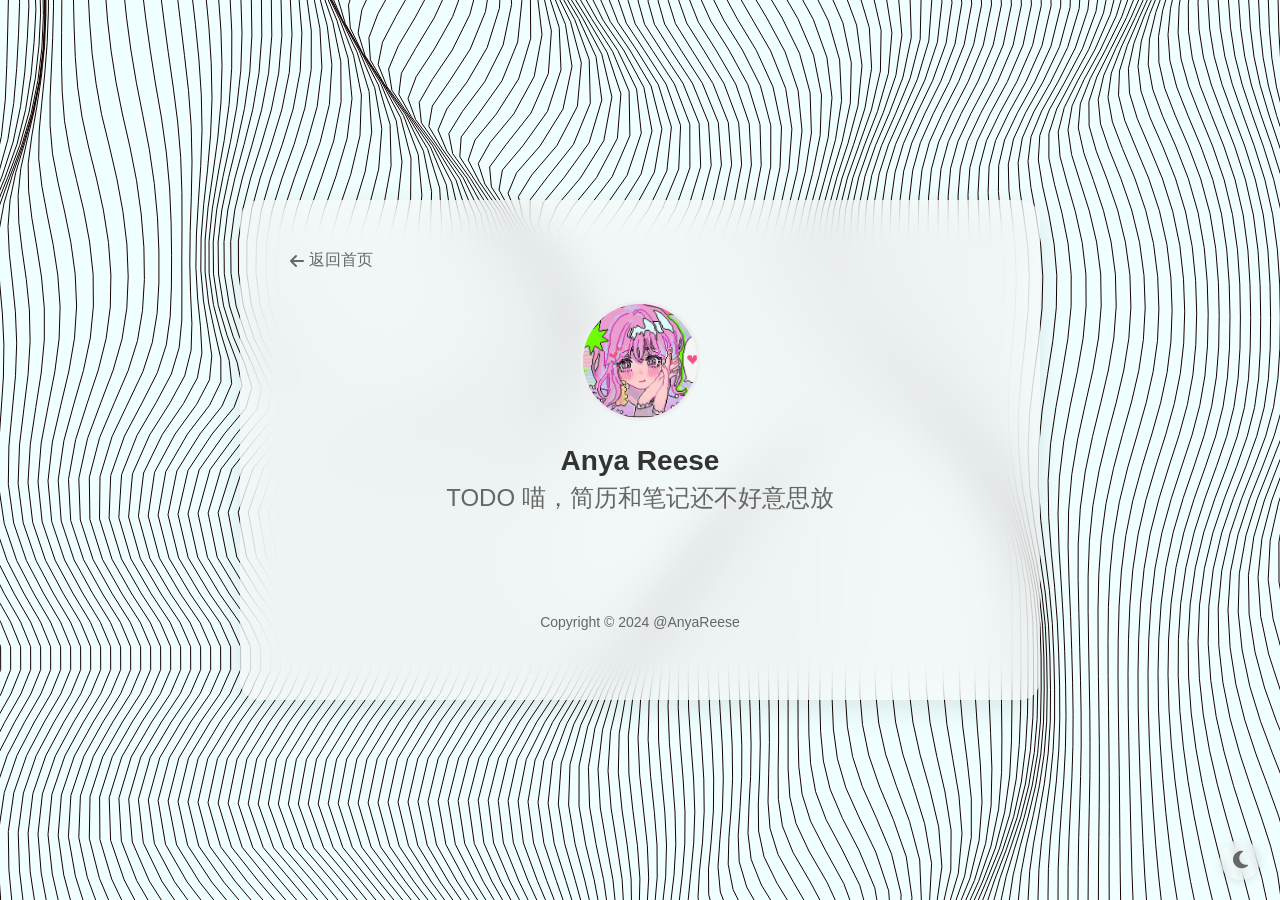
==== about.html @ 8108f0ff "frame: init" ====
<!DOCTYPE html>
<html lang="zh-CN">
<head>
    <meta charset="UTF-8">
    <meta name="viewport" content="width=device-width, initial-scale=1.0">
    <title>关于我 - Anya Reese</title>
    <link rel="stylesheet" href="styles.css">
    <link rel="stylesheet" href="https://cdnjs.cloudflare.com/ajax/libs/font-awesome/6.4.0/css/all.min.css">
    <style>
        .container {
            display: flex;
            flex-direction: column;
            justify-content: flex-start;
            align-items: center;
            height: 500px;
            padding: 50px 50px;
        }
        
        .back-link {
            align-self: flex-start;
            margin-bottom: 30px;
            color: var(--link-color);
            text-decoration: none;
            display: flex;
            align-items: center;
            gap: 5px;
            transition: color 0.3s ease;
        }
        
        .back-link:hover {
            color: var(--link-hover-color);
        }
        
        .content {
            max-width: 700px;
            text-align: left;
            line-height: 1.6;
        }
        
        .content h2 {
            margin: 25px 0 15px;
            text-align: left;
            color: var(--text-color);
        }
        
        .content p {
            margin-bottom: 15px;
        }
        
        .skill-list {
            display: flex;
            flex-wrap: wrap;
            gap: 10px;
            margin: 15px 0;
        }
        
        .skill-item {
            background-color: var(--border-color);
            padding: 5px 10px;
            border-radius: 15px;
            font-size: 14px;
        }
    </style>
</head>
<body>
    <!-- 波浪背景 -->
    <a-waves>
        <svg class="js-svg"></svg>
    </a-waves>

    <div class="container">
        <a href="index.html" class="back-link">
            <i class="fas fa-arrow-left"></i> 返回首页
        </a>
        
        <div class="profile">
            <img src="anya.png" alt="Anya Reese" class="avatar">
            <h1>Anya Reese</h1>
            <h2>TODO 喵，简历和笔记还不好意思放</h2>
        </div>
        
        <footer>
            <p>Copyright © 2024 @AnyaReese</p>
        </footer>
    </div>
    
    <div class="theme-switch">
        <i class="fas fa-moon"></i>
    </div>

    <!-- 脚本 -->
    <script src="js/Noise.js"></script>
    <script src="js/waves.js"></script>
    <script src="script.js"></script>
</body>
</html>
---- styles.css ----
:root {
    --bg-color: #ffffff;
    --text-color: #333333;
    --link-color: #666666;
    --link-hover-color: #000000;
    --border-color: #eeeeee;
    --wave-color: #160000;
    --wave-bg: #e8ffff9d;
}

[data-theme="dark"] {
    --bg-color: #1a1a1a;
    --text-color: #f0f0f0;
    --link-color: #cccccc;
    --link-hover-color: #ffffff;
    --border-color: #444444;
    --wave-color: #556b82;
    --wave-bg: #001116;
}

* {
    margin: 0;
    padding: 0;
    box-sizing: border-box;
}

body {
    font-family: "PingFang SC", "Hiragino Sans GB", "Microsoft YaHei", "WenQuanYi Micro Hei", sans-serif;
    background-color: var(--wave-bg);
    color: var(--text-color);
    display: flex;
    justify-content: center;
    align-items: center;
    height: 100vh;
    transition: background-color 0.3s ease, color 0.3s ease;
    position: relative;
    overflow: hidden;
}

a-waves {
    --x: -0.5rem;
    --y: 50%;
  
    position: absolute;
    top: 0;
    left: 0;
  
    margin: 0;
    padding: 0;
    width: 100%;
    height: 100%;
  
    overflow: hidden;
    z-index: 0;
}
  
a-waves:before {
    position: absolute;
    top: 0;
    left: 0;
  
    width: 0.5rem;
    height: 0.5rem;
  
    background: var(--wave-color);
    border-radius: 50%;
  
    transform: translate3d(calc(var(--x) - 50%), calc(var(--y) - 50%), 0);
  
    will-change: transform;
  
    content: "";
}
  
a-waves svg {
    display: block;
  
    width: 100%;
    height: 100%;
}
  
a-waves svg path {
    fill: none;
    stroke: var(--wave-color);
    stroke-width: 1px;
}

.container {
    text-align: center;
    max-width: 800px;
    width: 100%;
    padding: 0 20px;
    position: relative;
    z-index: 1;
    background-color: rgba(255, 255, 255, 0.538);
    backdrop-filter: blur(20px);
    border-radius: 20px;
    padding: 40px;
    box-shadow: 0 8px 32px rgba(0, 0, 0, 0.1);
}

.profile {
    margin-bottom: 30px;
}

.avatar {
    width: 120px;
    height: 120px;
    border-radius: 50%;
    object-fit: cover;
    margin-bottom: 20px;
    border: 3px solid var(--border-color);
}

h1 {
    font-size: 28px;
    margin-bottom: 5px;
}

h2 {
    font-size: 24px;
    font-weight: normal;
    color: var(--link-color);
    margin-bottom: 30px;
}

.social-links {
    display: flex;
    justify-content: center;
    align-items: center;
    flex-wrap: wrap;
    gap: 8px;
    margin-bottom: 50px;
}

.social-links a {
    color: var(--link-color);
    font-size: 24px;
    text-decoration: none;
    transition: color 0.3s ease;
}

.social-links a:hover {
    color: var(--link-hover-color);
}

.divider {
    color: var(--link-color);
    margin: 0 5px;
}

footer {
    margin-top: 40px;
    color: var(--link-color);
    font-size: 14px;
}

.theme-switch {
    position: fixed;
    bottom: 20px;
    right: 20px;
    cursor: pointer;
    color: var(--link-color);
    font-size: 20px;
    z-index: 10;
    background-color: rgba(255, 255, 255, 0.2);
    backdrop-filter: blur(5px);
    width: 40px;
    height: 40px;
    display: flex;
    align-items: center;
    justify-content: center;
    border-radius: 50%;
    box-shadow: 0 2px 10px rgba(0, 0, 0, 0.1);
    transition: color 0.3s ease, background-color 0.3s ease;
}

.theme-switch:hover {
    color: var(--link-hover-color);
    background-color: rgba(255, 255, 255, 0.3);
}

@media (max-width: 768px) {
    .avatar {
        width: 100px;
        height: 100px;
    }
    
    h1 {
        font-size: 24px;
    }
    
    h2 {
        font-size: 20px;
    }
    
    .social-links a {
        font-size: 20px;
    }
    
    .container {
        padding: 30px 20px;
    }
}
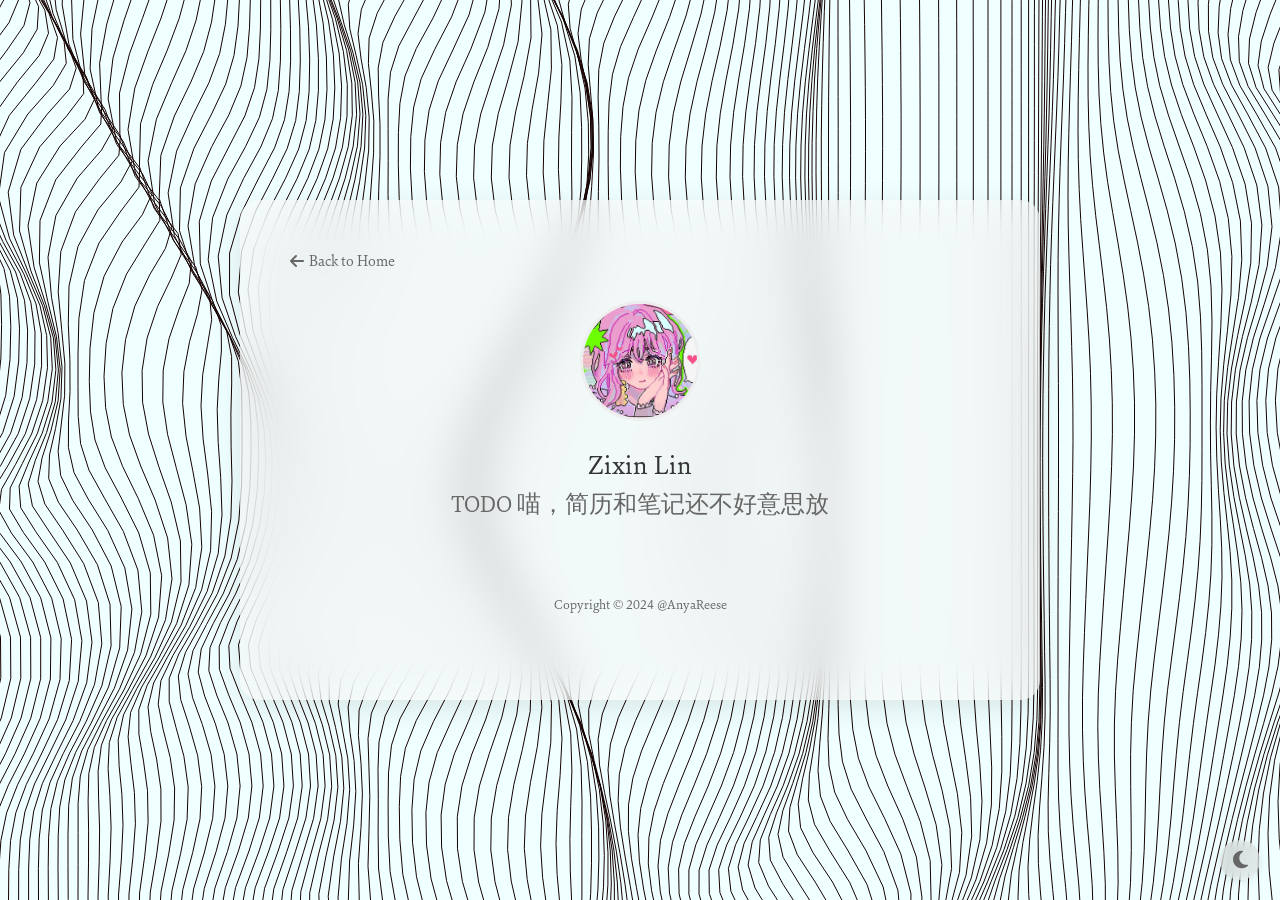
==== commit 812b99de: "home: add font SinaNova, add iGEM wiki" ====
--- a/about.html
+++ b/about.html
@@ -71,12 +71,12 @@
 
     <div class="container">
         <a href="index.html" class="back-link">
-            <i class="fas fa-arrow-left"></i> 返回首页
+            <i class="fas fa-arrow-left"></i> Back to Home
         </a>
         
         <div class="profile">
             <img src="anya.png" alt="Anya Reese" class="avatar">
-            <h1>Anya Reese</h1>
+            <h1>Zixin Lin</h1>
             <h2>TODO 喵，简历和笔记还不好意思放</h2>
         </div>
         
--- a/styles.css
+++ b/styles.css
@@ -1,3 +1,17 @@
+@font-face {
+    font-family: 'Sina Nova';
+    src: url('SinaNova-Regular.otf') format('opentype');
+    font-weight: normal;
+    font-style: normal;
+}
+
+@font-face {
+    font-family: 'Sina Nova';
+    src: url('SinaNova-Regular.otf') format('opentype');
+    font-weight: bold;
+    font-style: normal;
+}
+
 :root {
     --bg-color: #ffffff;
     --text-color: #333333;
@@ -25,7 +39,7 @@
 }
 
 body {
-    font-family: "PingFang SC", "Hiragino Sans GB", "Microsoft YaHei", "WenQuanYi Micro Hei", sans-serif;
+    font-family: 'Sina Nova', "PingFang SC", "Hiragino Sans GB", "Microsoft YaHei", "WenQuanYi Micro Hei", sans-serif;
     background-color: var(--wave-bg);
     color: var(--text-color);
     display: flex;
@@ -129,8 +143,8 @@
     justify-content: center;
     align-items: center;
     flex-wrap: wrap;
-    gap: 8px;
-    margin-bottom: 50px;
+    gap: 12px;
+    margin-bottom: 25px;
 }
 
 .social-links a {
@@ -140,6 +154,18 @@
     transition: color 0.3s ease;
 }
 
+.social-link-item {
+    display: flex;
+    flex-direction: column;
+    align-items: center;
+    gap: 8px;
+}
+
+.link-text {
+    font-size: 12px;
+    font-weight: normal;
+}
+
 .social-links a:hover {
     color: var(--link-hover-color);
 }
@@ -147,10 +173,34 @@
 .divider {
     color: var(--link-color);
     margin: 0 5px;
+    font-size: 24px;
+    line-height: 1;
+}
+
+#link-preview {
+    margin-top: 15px;
+    padding: 10px 20px;
+    min-height: 44px;
+    color: var(--text-color);
+    font-size: 14px;
+    font-family: 'SF Mono', 'Menlo', 'Monaco', 'Consolas', monospace;
+    background-color: rgba(0, 0, 0, 0.05);
+    border-radius: 12px;
+    border: 1px solid var(--border-color);
+    transition: all 0.3s ease;
+    opacity: 0;
+    display: flex;
+    align-items: center;
+    justify-content: center;
+    word-break: break-all;
+}
+
+[data-theme="dark"] #link-preview {
+    background-color: rgba(255, 255, 255, 0.1);
 }
 
 footer {
-    margin-top: 40px;
+    margin-top: 15px;
     color: var(--link-color);
     font-size: 14px;
 }
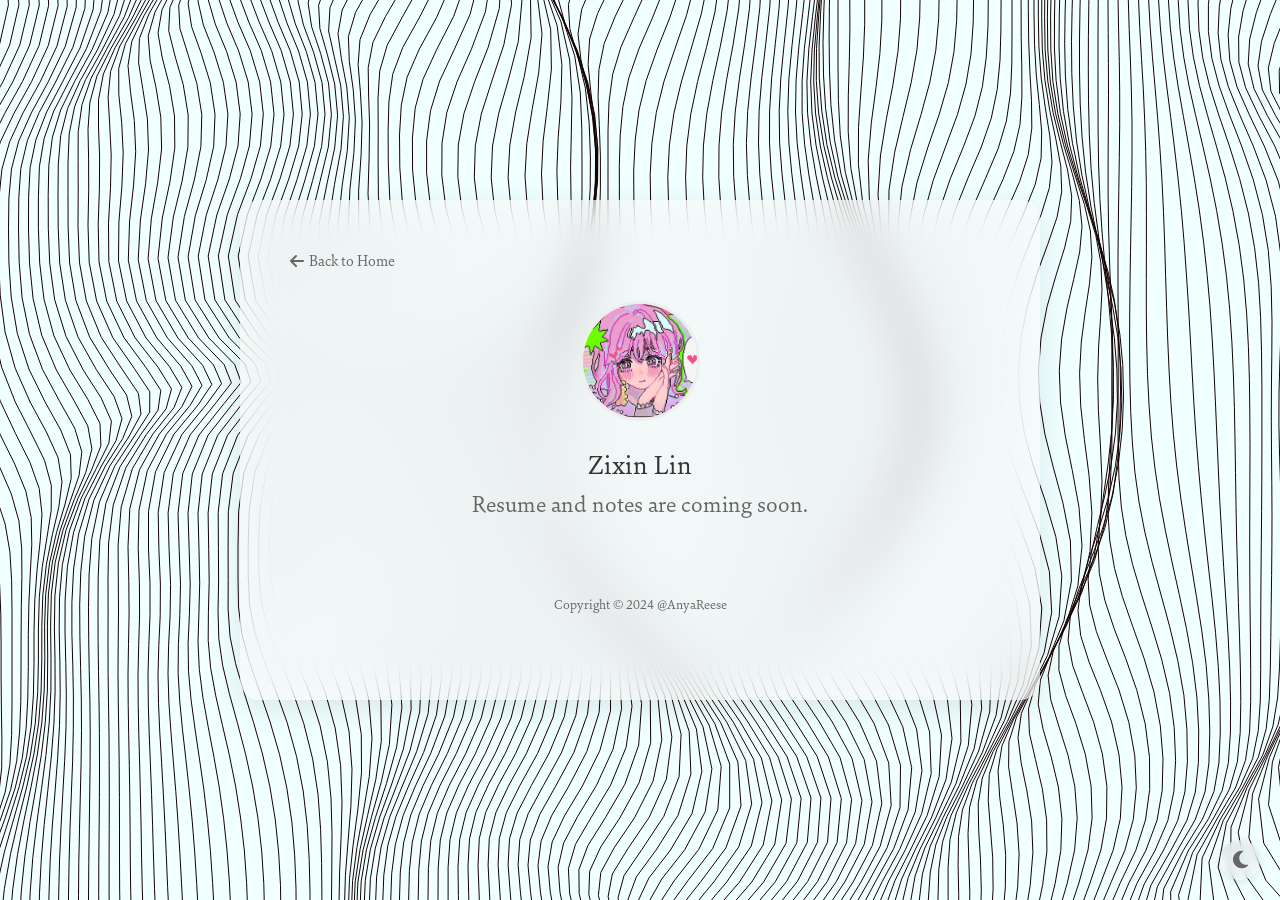
==== commit 0cd4a3ee: "Translate personal site content to English" ====
--- a/about.html
+++ b/about.html
@@ -1,10 +1,10 @@
 
 <!DOCTYPE html>
-<html lang="zh-CN">
+<html lang="en">
 <head>
     <meta charset="UTF-8">
     <meta name="viewport" content="width=device-width, initial-scale=1.0">
-    <title>关于我 - Anya Reese</title>
+    <title>About Me - Anya Reese</title>
     <link rel="stylesheet" href="styles.css">
     <link rel="stylesheet" href="https://cdnjs.cloudflare.com/ajax/libs/font-awesome/6.4.0/css/all.min.css">
     <style>
@@ -64,7 +64,7 @@
     </style>
 </head>
 <body>
-    <!-- 波浪背景 -->
+    <!-- Wave background -->
     <a-waves>
         <svg class="js-svg"></svg>
     </a-waves>
@@ -77,7 +77,7 @@
         <div class="profile">
             <img src="anya.png" alt="Anya Reese" class="avatar">
             <h1>Zixin Lin</h1>
-            <h2>TODO 喵，简历和笔记还不好意思放</h2>
+            <h2>Resume and notes are coming soon.</h2>
         </div>
         
         <footer>
@@ -89,9 +89,9 @@
         <i class="fas fa-moon"></i>
     </div>
 
-    <!-- 脚本 -->
+    <!-- Scripts -->
     <script src="js/Noise.js"></script>
     <script src="js/waves.js"></script>
     <script src="script.js"></script>
 </body>
-</html>+</html>
